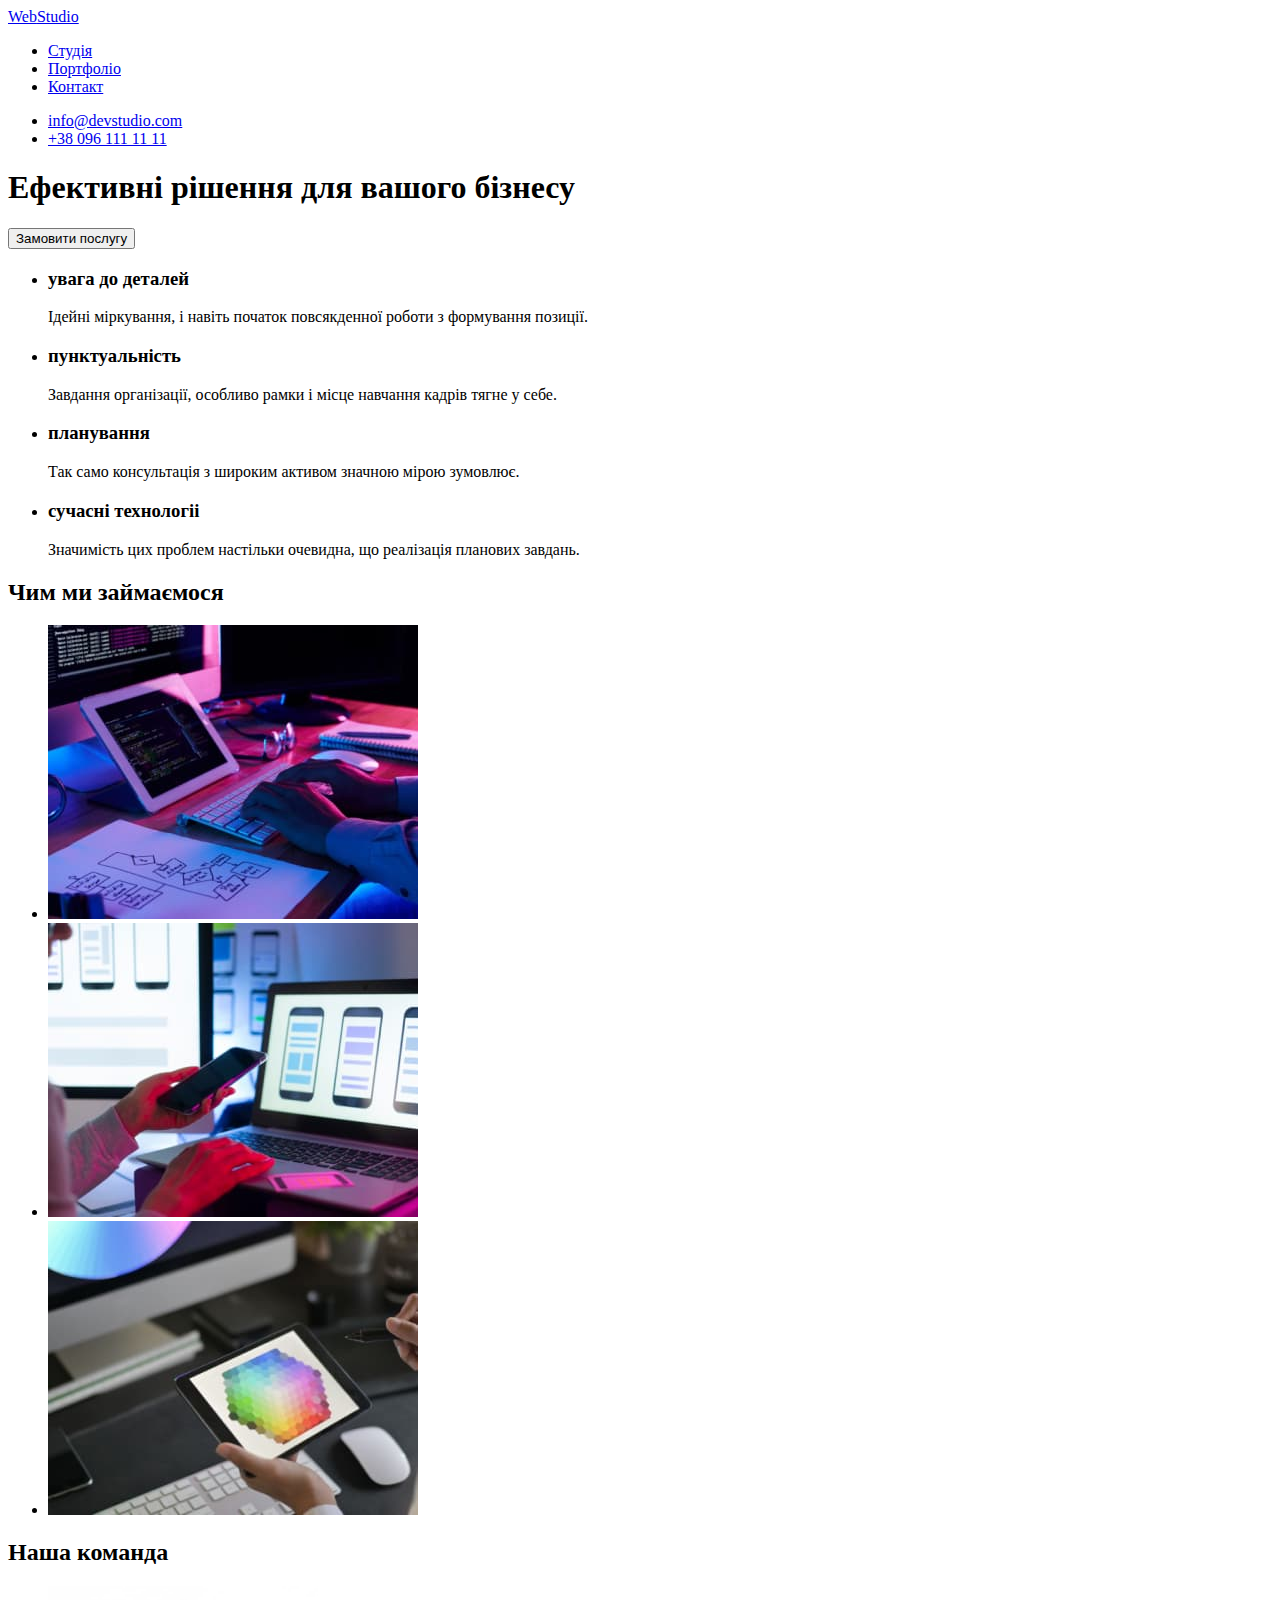
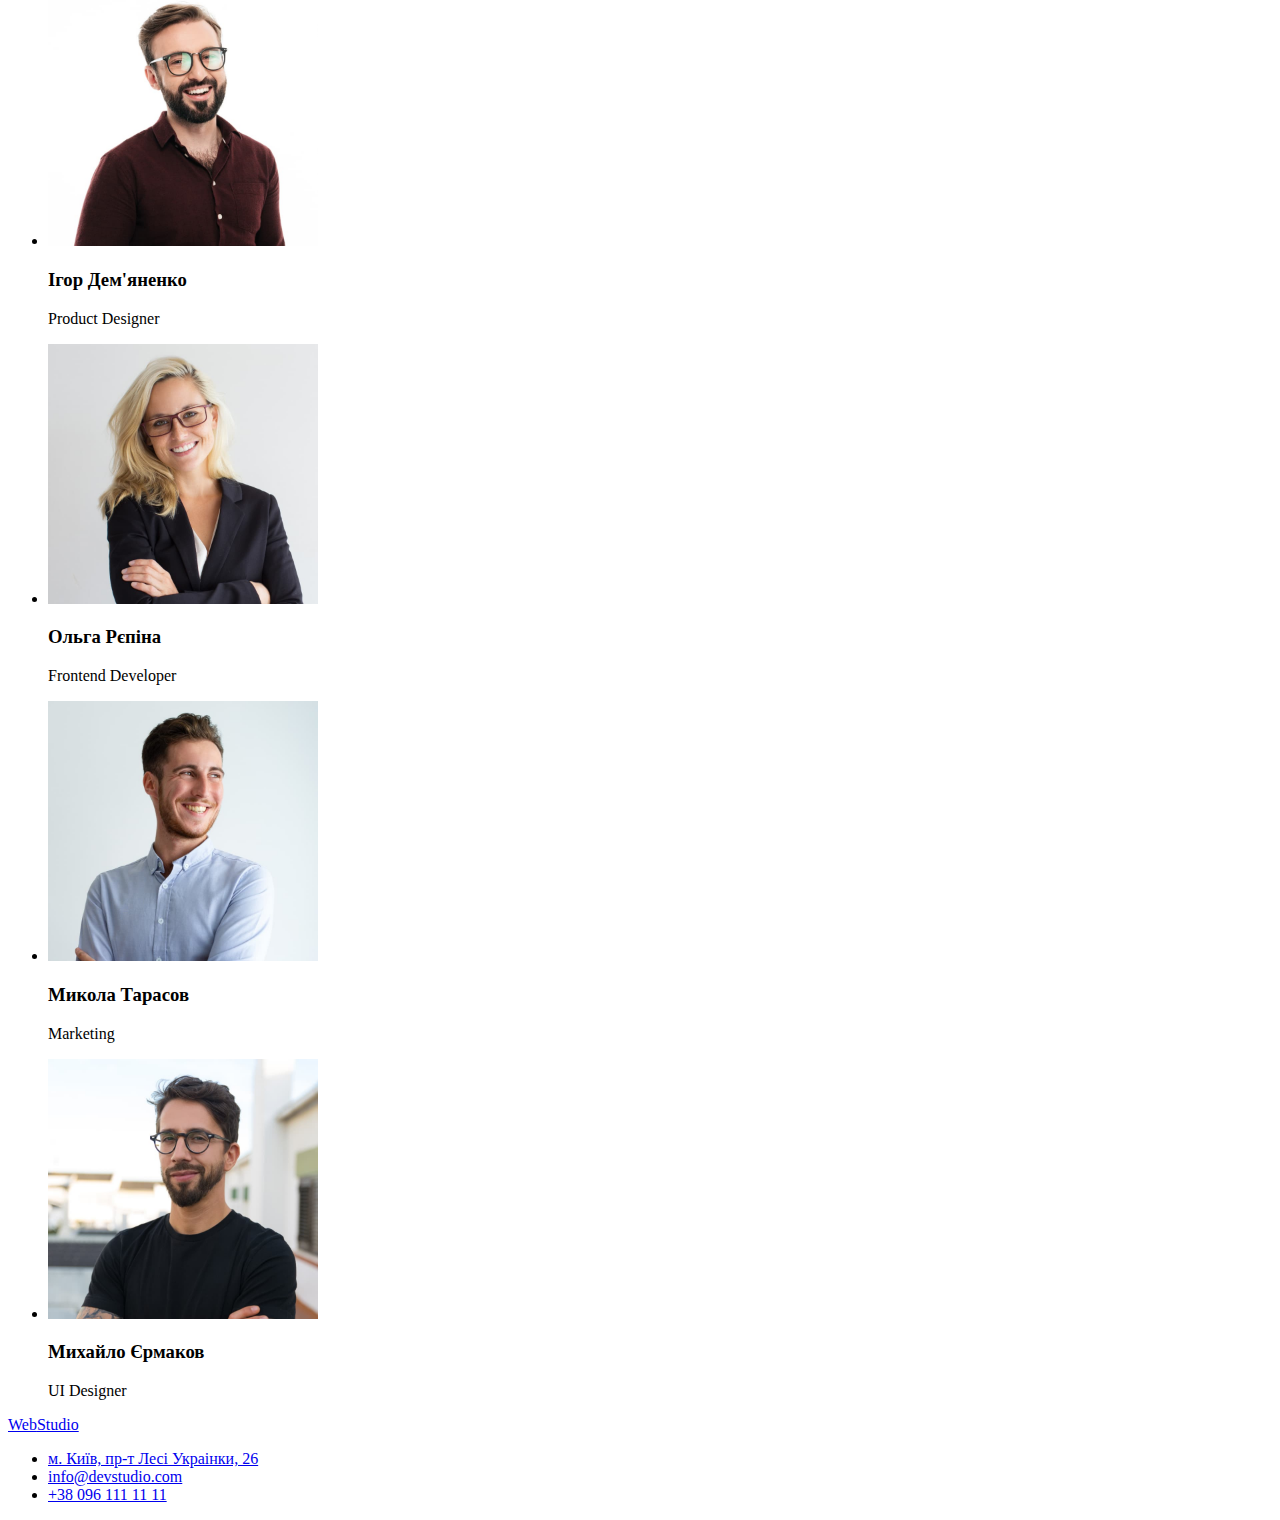
==== index.html @ da9bd57f "Створено сторінки" ====
<!DOCTYPE html>
<html lang="uk">
  <head>
    <meta charset="UTF-8" />
    <meta http-equiv="X-UA-Compatible" content="IE=edge" />
    <meta name="viewport" content="width=device-width, initial-scale=1.0" />
    <title>WebStudio</title>
    <link rel="stylesheet" href="./css/styles.css" />
    <link rel="preconnect" href="https://fonts.gstatic.com" crossorigin />
    <link
      href="https://fonts.googleapis.com/css2?family=Raleway:wght@700&family=Roboto:wght@400;500;700;900&display=swap"
      rel="stylesheet"
    />
  </head>
  <body>
    <header class="header">
      <nav class="nav">
        <a class="link-logo" href="./index.html"
          ><span class="logo-header">Web</span>Studio</a
        >

        <!-- Навігація на інші сторінки -->
        <ul class="site-nav">
          <li><a class="link" href="./index.htm">Студія</a></li>
          <li><a class="link" href="./portfolio.html">Портфоліо</a></li>
          <li><a class="link" href="#">Контакт</a></li>
        </ul>

        <ul class="address">
          <li>
            <a class="contact" href="mailto:info@devstudio.com"
              >info@devstudio.com</a
            >
          </li>
          <li>
            <a class="contact" href="tel:+380961111111">+38 096 111 11 11</a>
          </li>
        </ul>
      </nav>
    </header>

    <main>
      <section class="hero">
        <h1 class="hero-title">Ефективні рішення для вашого бізнесу</h1>
        <button type="button" class="button-primary">Замовити послугу</button>
      </section>

      <section class="subtitle-hero">
        <ul class="element-hero">
          <li>
            <h3 class="caption">увага до деталей</h3>
            <p class="text-hero">
              Ідейні міркування, і навіть початок повсякденної роботи з
              формування позиції.
            </p>
          </li>

          <li>
            <h3 class="caption">пунктуальність</h3>
            <p class="text-hero">
              Завдання організації, особливо рамки і місце навчання кадрів тягне
              у себе.
            </p>
          </li>

          <li>
            <h3 class="caption">планування</h3>
            <p class="text-hero">
              Так само консультація з широким активом значною мірою зумовлює.
            </p>
          </li>

          <li>
            <h3 class="caption">сучасні технологіі</h3>
            <p class="text-hero">
              Значимість цих проблем настільки очевидна, що реалізація планових
              завдань.
            </p>
          </li>
        </ul>
      </section>

      <section class="section-fuatures">
        <h2 class="section-tittle">Чим ми займаємося</h2>
        <ul class="fuature-box">
          <li>
            <img
              class="feature"
              src="./images/box1.jpg"
              alt="Робота за комютером"
              width="370"
            />
          </li>
          <li>
            <img
              class="feature"
              src="./images/box2.jpg"
              alt="Робота за допомогою телефону"
              width="370"
            />
          </li>
          <li>
            <img
              class="feature"
              src="./images/box3.jpg"
              alt="Робота на планшеті"
              width="370"
            />
          </li>
        </ul>
      </section>

      <section class="section-team">
        <h2 class="section-tittle">Наша команда</h2>
        <ul class="team-list">
          <li>
            <img
              class="team-img"
              src="./images/img1.jpg"
              alt="Усміхнений чоловік в окулярах"
              width="270"
            />
            <h3 class="team-name">Ігор Дем'яненко</h3>
            <p class="team-text">Product Designer</p>
          </li>

          <li>
            <img
              class="team-img"
              src="./images/img2.jpg"
              alt="Жінка в окулярах"
              width="270"
            />
            <h3 class="team-name">Ольга Рєпіна</h3>
            <p class="team-text">Frontend Developer</p>
          </li>

          <li>
            <img
              class="team-img"
              src="./images/img3.jpg"
              alt="Усміхнений чоловік"
              width="270"
            />
            <h3 class="team-name">Микола Тарасов</h3>
            <p class="team-text">Marketing</p>
          </li>

          <li>
            <img
              class="team-img"
              src="./images/img4.jpg"
              alt="Усміхнений чоловік в окулярах"
              width="270"
            />
            <h3 class="team-name">Михайло Єрмаков</h3>
            <p class="team-text">UI Designer</p>
          </li>
        </ul>
      </section>
    </main>

    <footer class="footer">
      <a class="logo" href="./index.html"
        ><span class="logo-footer">Web</span>Studio</a
      >

      <ul class="address">
        <li>
          <a
            class="contact-footer"
            href="https://goo.gl/maps/CPtrU1FHBa2aNyZL9"
            target=" _blank"
            rel="noopener noreferrer
                            nofollow"
            >м. Київ, пр-т Лесі Украінки, 26</a
          >
        </li>
        <li>
          <a class="contact-footer" href="mailto:info@devstudio.com"
            >info@devstudio.com</a
          >
        </li>
        <li>
          <a class="contact-footer" href="tel:+380961111111"
            >+38 096 111 11 11</a
          >
        </li>
      </ul>
    </footer>
  </body>
</html>
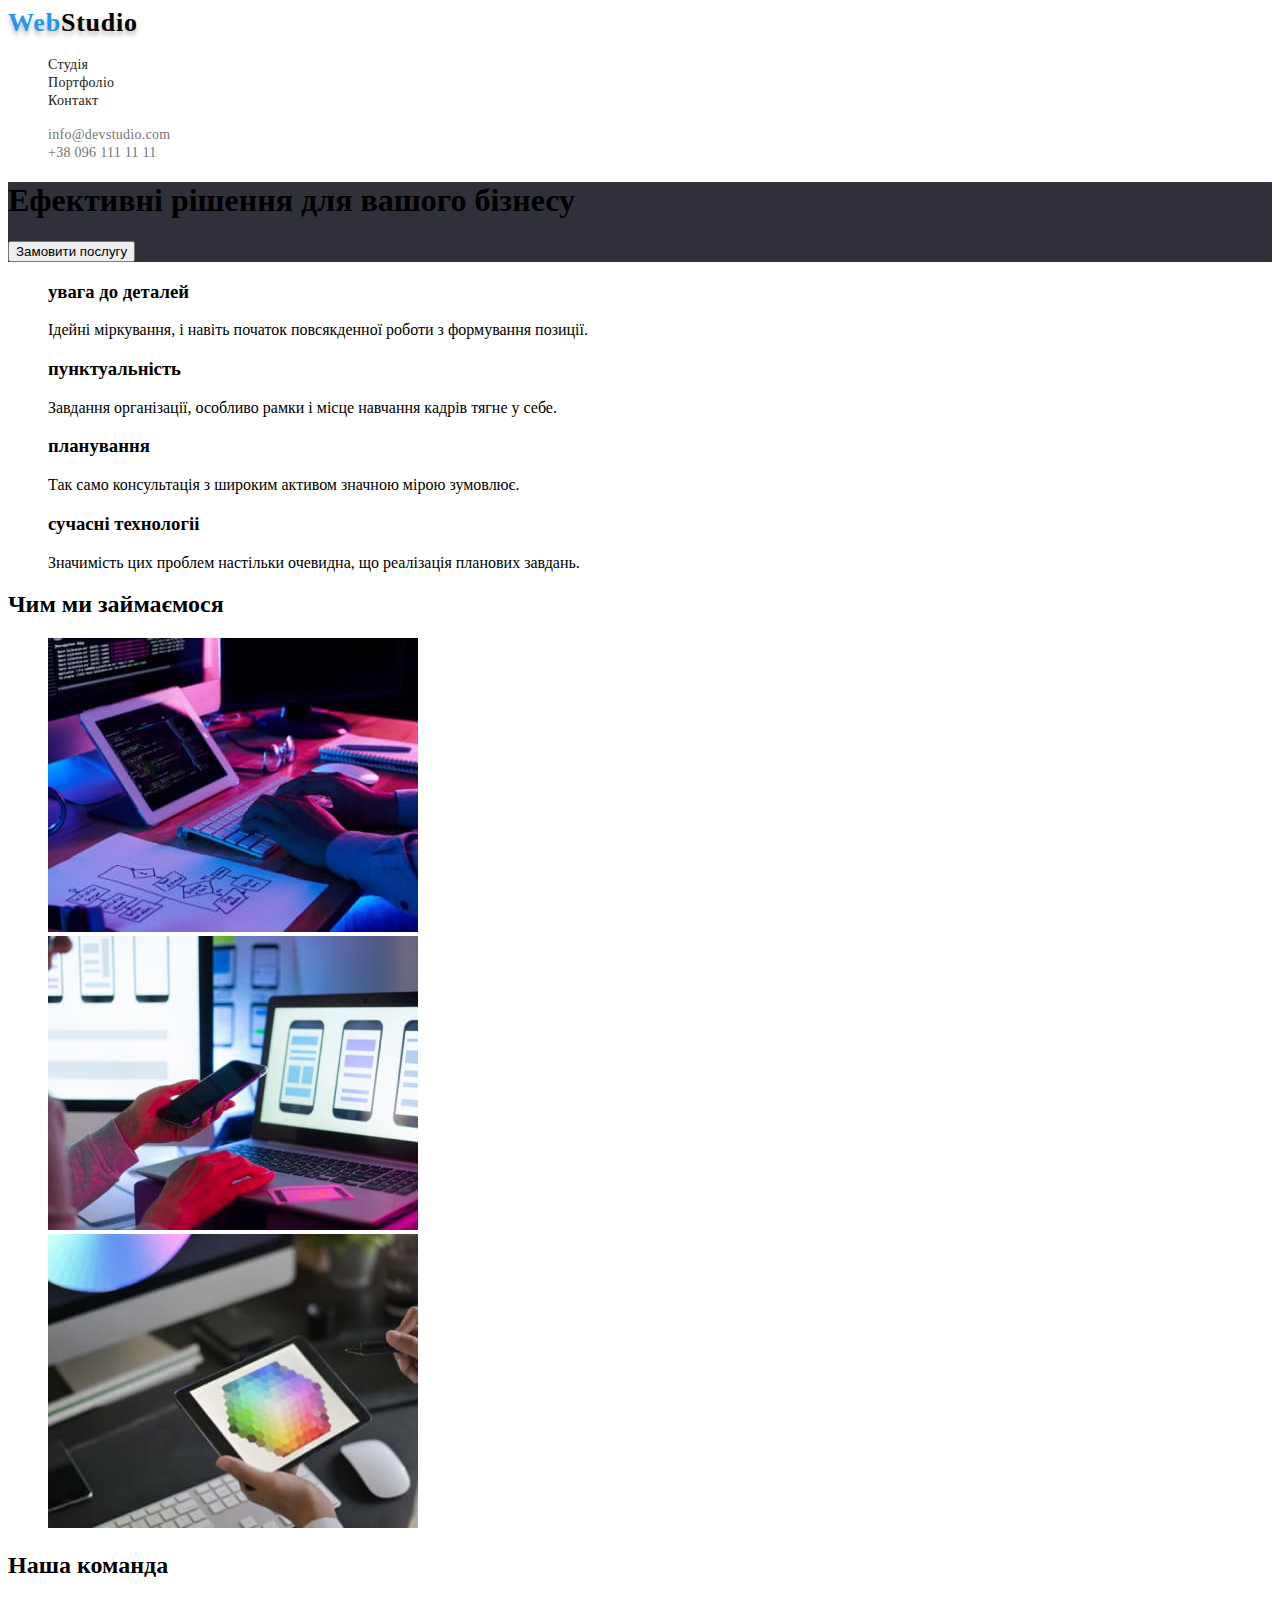
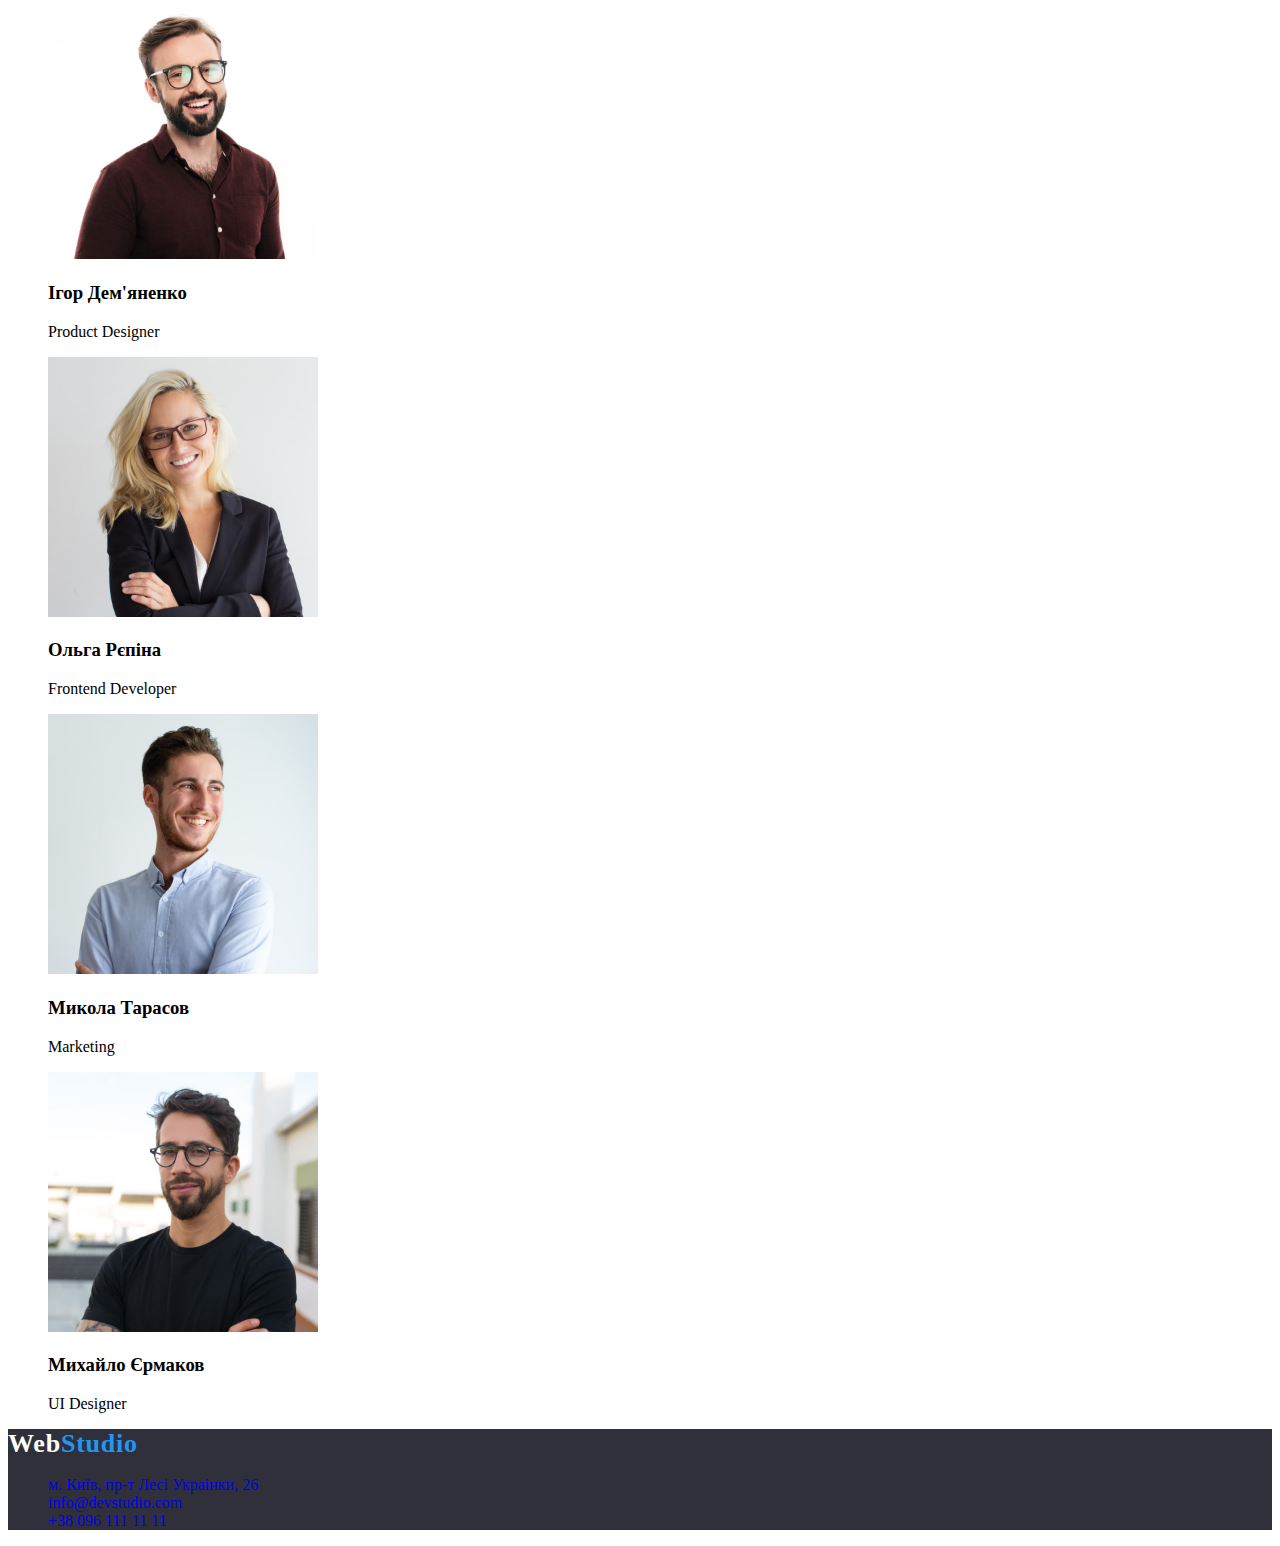
==== commit 6050d664: "Стилізація Header" ====
--- a/index.html
+++ b/index.html
@@ -13,7 +13,7 @@
     />
   </head>
   <body>
-    <header class="header">
+    <header>
       <nav class="nav">
         <a class="link-logo" href="./index.html"
           ><span class="logo-header">Web</span>Studio</a
--- a/css/styles.css
+++ b/css/styles.css
@@ -0,0 +1,119 @@
+:root {
+  --background-color-hero: #2F303A;
+  --background-color-first: #FFFFFF;
+  --background-color-second: #F5F5F5;
+  --background-color-third: #F5F4FA;
+  --color-borders: #ECECEC;
+  --color-brand: #2196F3;
+  --color-logo-second: #000000;
+  --color-primary: #212121;
+  --color-secondary:#757575;
+  --color-accent: #188CE8;
+  }
+
+body{
+    font-family: sans-serif 'Roboto';
+    --background-color-first: #FFFFFF;
+    
+}
+
+ul{
+    list-style: none;
+}
+a{
+    text-decoration: none;
+}
+
+
+.hero{
+    background-color: var(--background-color-hero);
+}
+
+/*Логотип*/
+/*Логотип header*/
+.link-logo,
+.logo-header{
+    color: var(--color-logo-second);
+    font-style: 'Raleway', sans-serif;
+    font-weight: 700;
+    font-size: 26px;
+    line-height: 1.19; 
+    letter-spacing: 0.03em;
+    text-shadow: 0 4px 4px rgba(0, 0, 0, 0.25);
+}
+
+.logo-header{
+    color: var(--color-brand);
+    font-style: 'Raleway', sans-serif;
+}
+
+.link-logo:hover,
+.link-logo:focus{
+    color: var(--color-accent);
+}
+
+
+/*Логотип footer*/
+
+.logo{
+    color:var(--color-brand);
+    font-style: 'Raleway', sans-serif;
+    font-weight: 700;
+    font-size: 26px;
+    line-height: 1.19;
+    letter-spacing: 0.03em;
+}
+.logo-footer{
+    color: var(--background-color-first);
+    font-style: 'Raleway', sans-serif;
+}
+
+/*питання не вирішене*/
+.logo:hover,
+.logo:focus{
+    color: var(--color-accent);
+}
+
+
+/*Навігація*/
+
+.link{
+    color: var(--color-primary);
+    font-weight: 500;
+    font-size: 14px;
+    line-height: 1.14;
+    letter-spacing: 0.02em;
+}
+
+.link:hover,
+.link:focus{
+    color: var(--color-accent);
+}
+
+.contact{
+    color: var(--color-secondary);
+    font-weight: 500;
+    font-size: 14px;
+    line-height: 1.14;
+    letter-spacing: 0.02em;
+}
+.contact:hover,
+.contact:focus{
+    color: var(--color-accent);
+}
+
+
+
+
+
+
+
+
+
+
+
+
+/*footer*/
+.footer{
+    background-color: var(--background-color-hero);
+}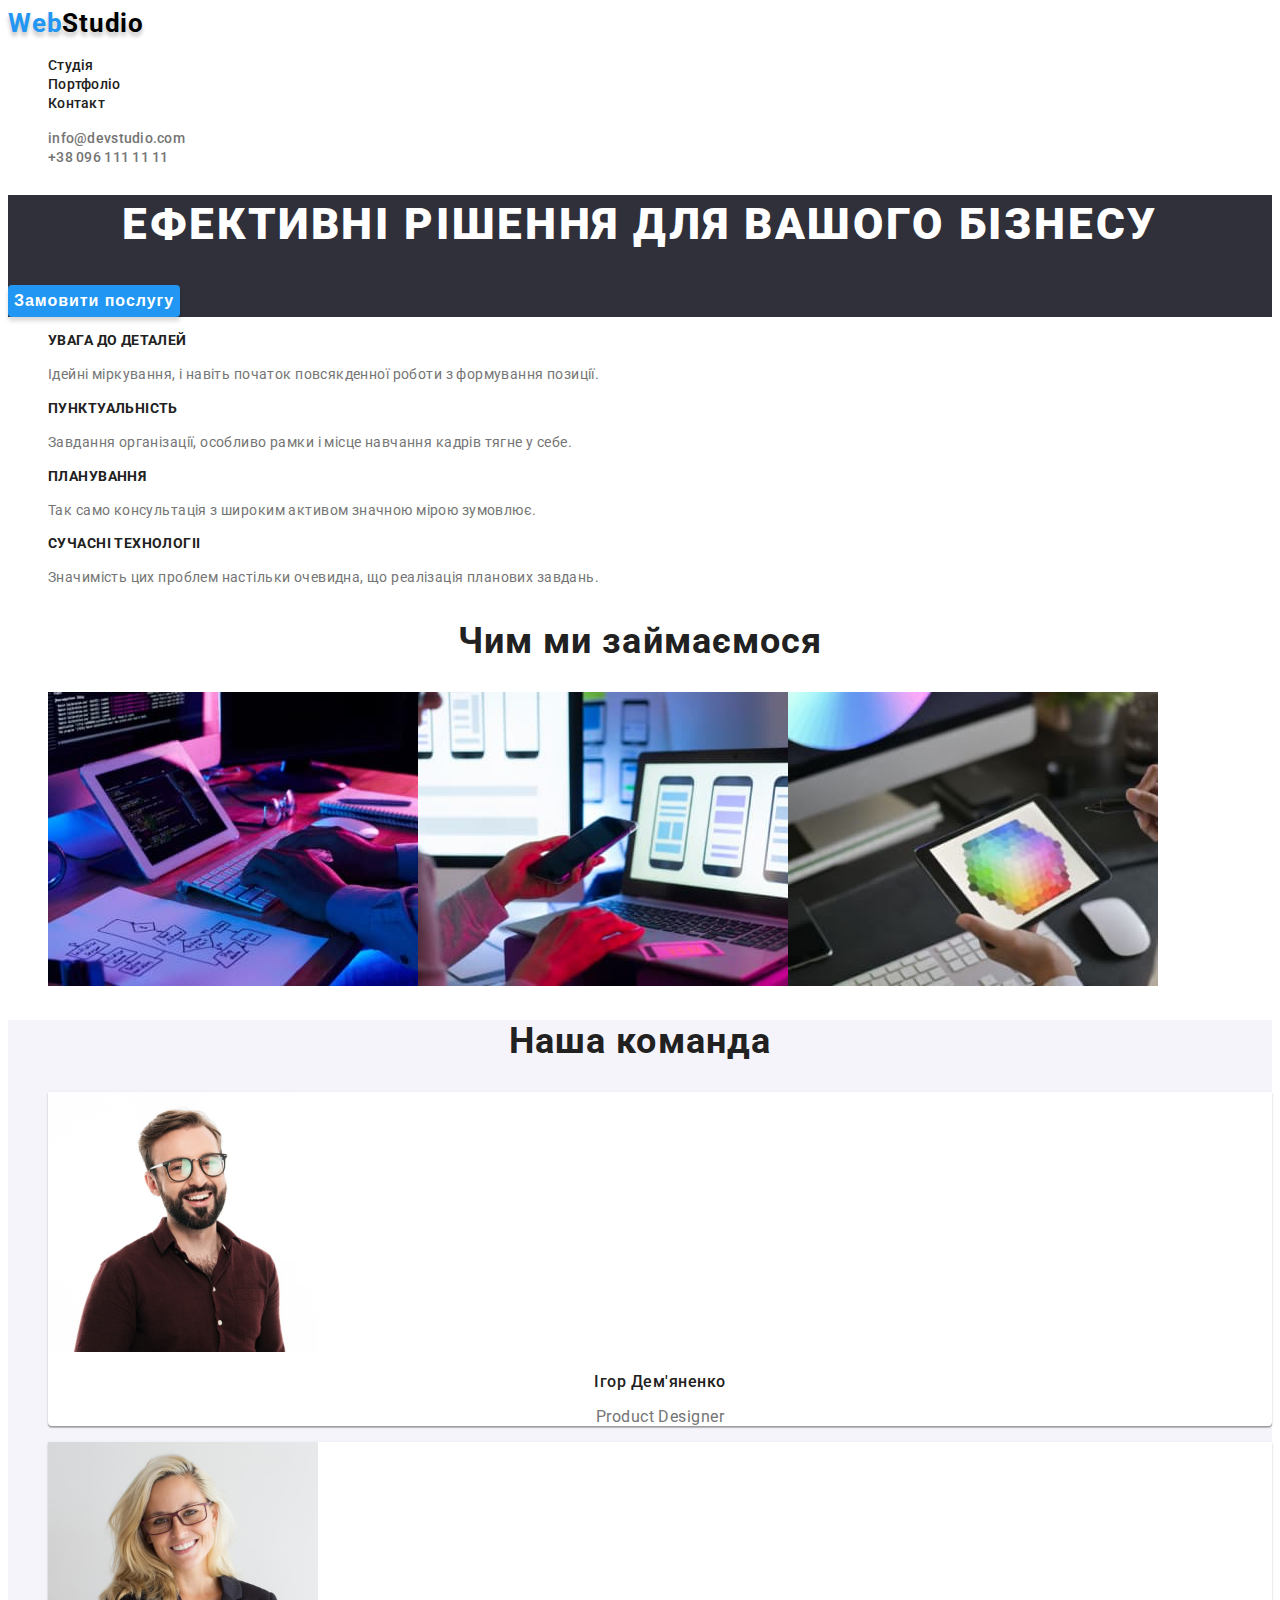
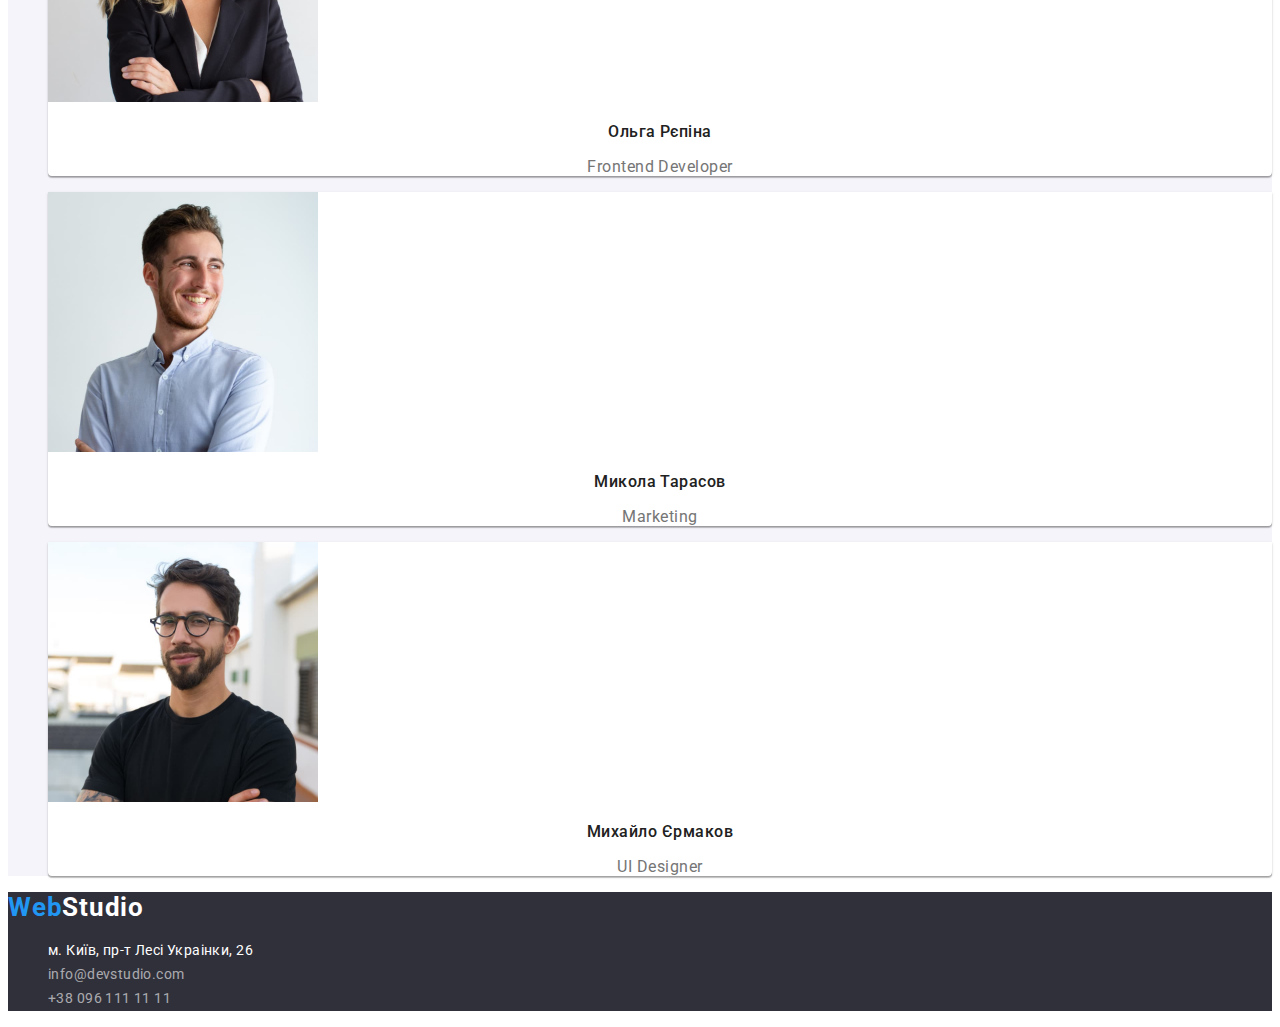
==== commit f81c9553: "CSS" ====
--- a/index.html
+++ b/index.html
@@ -112,6 +112,7 @@
 
       <section class="section-team">
         <h2 class="section-tittle">Наша команда</h2>
+        
         <ul class="team-list">
           <li>
             <img
@@ -168,7 +169,7 @@
       <ul class="address">
         <li>
           <a
-            class="contact-footer"
+            class="address-footer"
             href="https://goo.gl/maps/CPtrU1FHBa2aNyZL9"
             target=" _blank"
             rel="noopener noreferrer
--- a/css/styles.css
+++ b/css/styles.css
@@ -12,7 +12,7 @@
   }
 
 body{
-    font-family: sans-serif 'Roboto';
+    font-family: 'Roboto', sans-serif;
     --background-color-first: #FFFFFF;
     
 }
@@ -25,9 +25,6 @@
 }
 
 
-.hero{
-    background-color: var(--background-color-hero);
-}
 
 /*Логотип*/
 /*Логотип header*/
@@ -56,7 +53,7 @@
 /*Логотип footer*/
 
 .logo{
-    color:var(--color-brand);
+    color:var(--background-color-first);
     font-style: 'Raleway', sans-serif;
     font-weight: 700;
     font-size: 26px;
@@ -64,11 +61,11 @@
     letter-spacing: 0.03em;
 }
 .logo-footer{
-    color: var(--background-color-first);
-    font-style: 'Raleway', sans-serif;
-}
-
-/*питання не вирішене*/
+    color: var(--color-brand);
+    font-style: 'Raleway', sans-serif;
+}
+
+
 .logo:hover,
 .logo:focus{
     color: var(--color-accent);
@@ -102,13 +99,127 @@
     color: var(--color-accent);
 }
 
-
-
-
-
-
-
-
+/*секція Hero*/
+.hero{
+    background-color: var(--background-color-hero);
+}
+
+.hero-title{
+    color: var(--background-color-first);
+    font-weight: 900;
+    font-size: 44px;
+    line-height: 1.36;
+    text-align: Center;
+    letter-spacing: 0.06em;
+    text-transform: uppercase;
+}
+
+/*кнопки*/
+.button-primary{
+    color: var(--background-color-first);
+    background-color: var(--color-brand);
+    border-radius: 4px;
+    border-style: none;
+    box-shadow: 0px 4px 4px 0px #00000026;
+    font-weight: 700;
+    font-size: 16px;
+    line-height: 1.88;
+    text-align: Center;
+    letter-spacing: 0.06em;
+}
+
+.button-primary:hover,
+.button-primary:focus{
+    color: var(--color-logo-second);
+    background-color: var(--color-accent);
+}
+
+
+.button-secondary{
+        color: var(--color-primary);
+        background-color: var(--background-color-third);
+        border-radius: 4px;
+        border-style: none;
+        font-weight: 500;
+        font-size: 16px;
+        line-height: 1.62;
+        text-align: Center;
+        letter-spacing: 0.03em;
+    }
+
+.button-secondary:hover,
+.button-secondary:focus{
+    color: var(--background-color-first);
+    background-color: var(--color-accent);
+}
+
+/*секція subtitle-hero */
+
+.caption{
+    color: var(--color-primary);
+    font-weight: 700;
+    font-size: 14px;
+    line-height: 1.14;
+    text-align: left;
+    letter-spacing: 0.03em;
+    text-transform: uppercase;
+}
+
+.text-hero{
+    color: var(--color-secondary);
+    font-weight: 400;
+    font-size: 14px;
+    line-height: 1.71;
+    text-align: left;
+    letter-spacing: 0.03em;
+}
+
+
+.section-tittle{
+    color: var(--color-primary);
+    font-weight: 700;
+    font-size: 36px;
+    line-height: 1.17;
+    text-align: center;
+    letter-spacing: 0.03em;
+}
+
+/*секція section-fuatures Чим ми займайємося*/
+
+.fuature-box{
+    display: flex;
+}
+
+/*секція section-team Наша команда*/
+.section-team{
+    background-color: var(--background-color-third);
+}
+
+.section-team li{
+    background-color: var(--background-color-first);
+    box-shadow: 0px 1px 3px rgba(0, 0, 0, 0.12), 0px 1px 1px rgba(0, 0, 0, 0.14), 0px 2px 1px rgba(0, 0, 0, 0.2);
+    border-radius: 0px 0px 4px 4px;
+}
+
+.team-img{
+    
+}
+.team-name{
+    color: var(--color-primary);
+    font-weight: 500;
+    font-size: 16px;
+    line-height: 1.19;
+    text-align: center;
+    letter-spacing: 0.03em;
+}
+.team-text{
+    color: var(--color-secondary);
+    font-weight: 400;
+    font-size: 16px;
+    line-height: 1.19;
+    text-align: center;
+    letter-spacing: 0.03em;
+}
 
 
 
@@ -116,4 +227,60 @@
 /*footer*/
 .footer{
     background-color: var(--background-color-hero);
-}+}
+.address-footer{
+    color: var(--background-color-first);
+    font-weight: 400;
+    font-size: 14px;
+    line-height: 1.71;
+    letter-spacing: 0.03em;
+}
+
+.contact-footer{
+    font-weight: 400;
+    font-size: 14px;
+    line-height: 1.71;
+    letter-spacing: 0.03em;
+    color: rgba(255, 255, 255, 0.6);
+}
+
+
+.address-footer:hover,
+.address-footer:focus{
+    color: var(--color-accent);
+}
+
+.contact-footer:hover,
+.acontact-footer:focus{
+    color: var(--color-accent);
+}
+
+.list-project li{
+    border: 1px solid #EEEEEE
+}
+
+.list-project-subtitle {
+    color: var(--color-primary);
+    font-weight: 700;
+    font-size: 18px;
+    line-height: 2;
+    letter-spacing: 0.06em;
+}
+.list-project-subtitle:hover,
+.list-project-subtitle:focus{
+    color: var(--color-accent);
+}
+
+.text-project{
+    color: var(--color-secondary);
+    font-weight: 400;
+    font-size: 16px;
+    line-height: 1.88;
+    letter-spacing: 0.03em;
+}
+
+.text-project:hover,
+.text-project:focus{
+    color: var(--color-accent);
+}
+
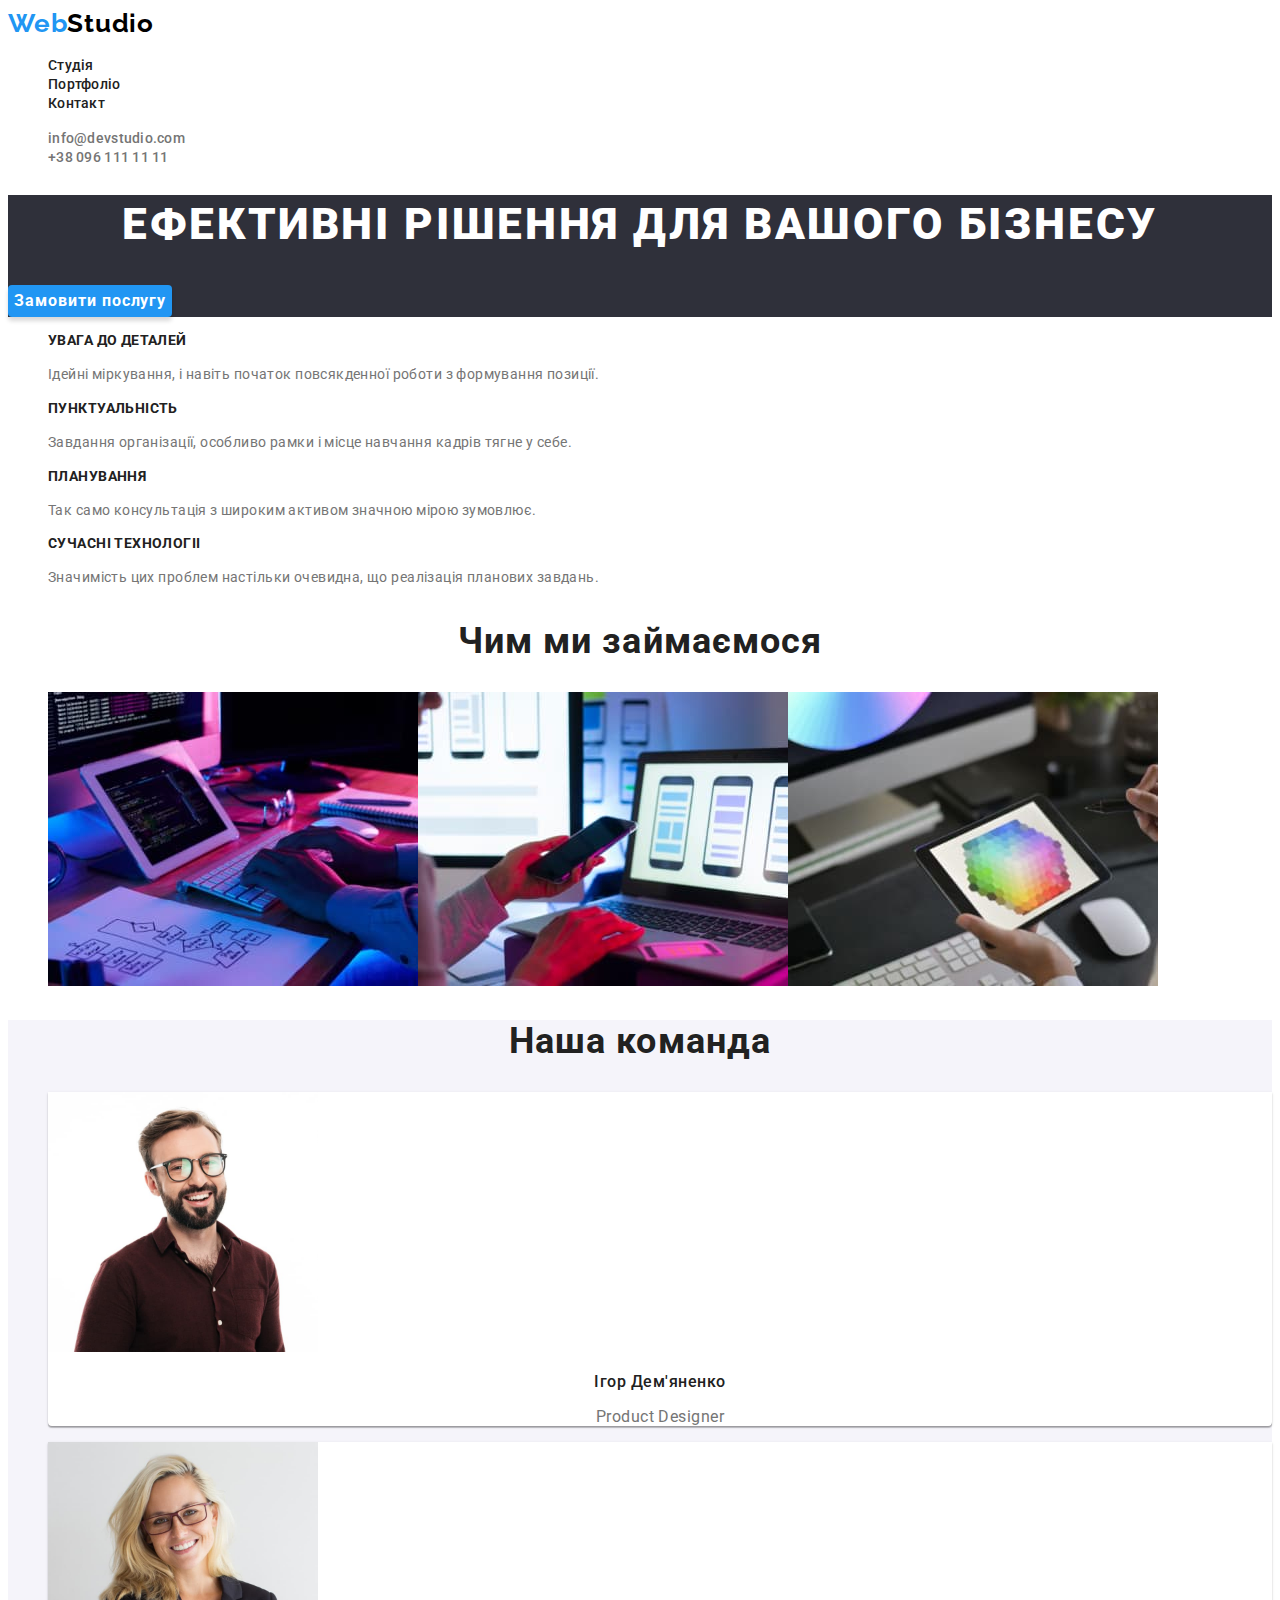
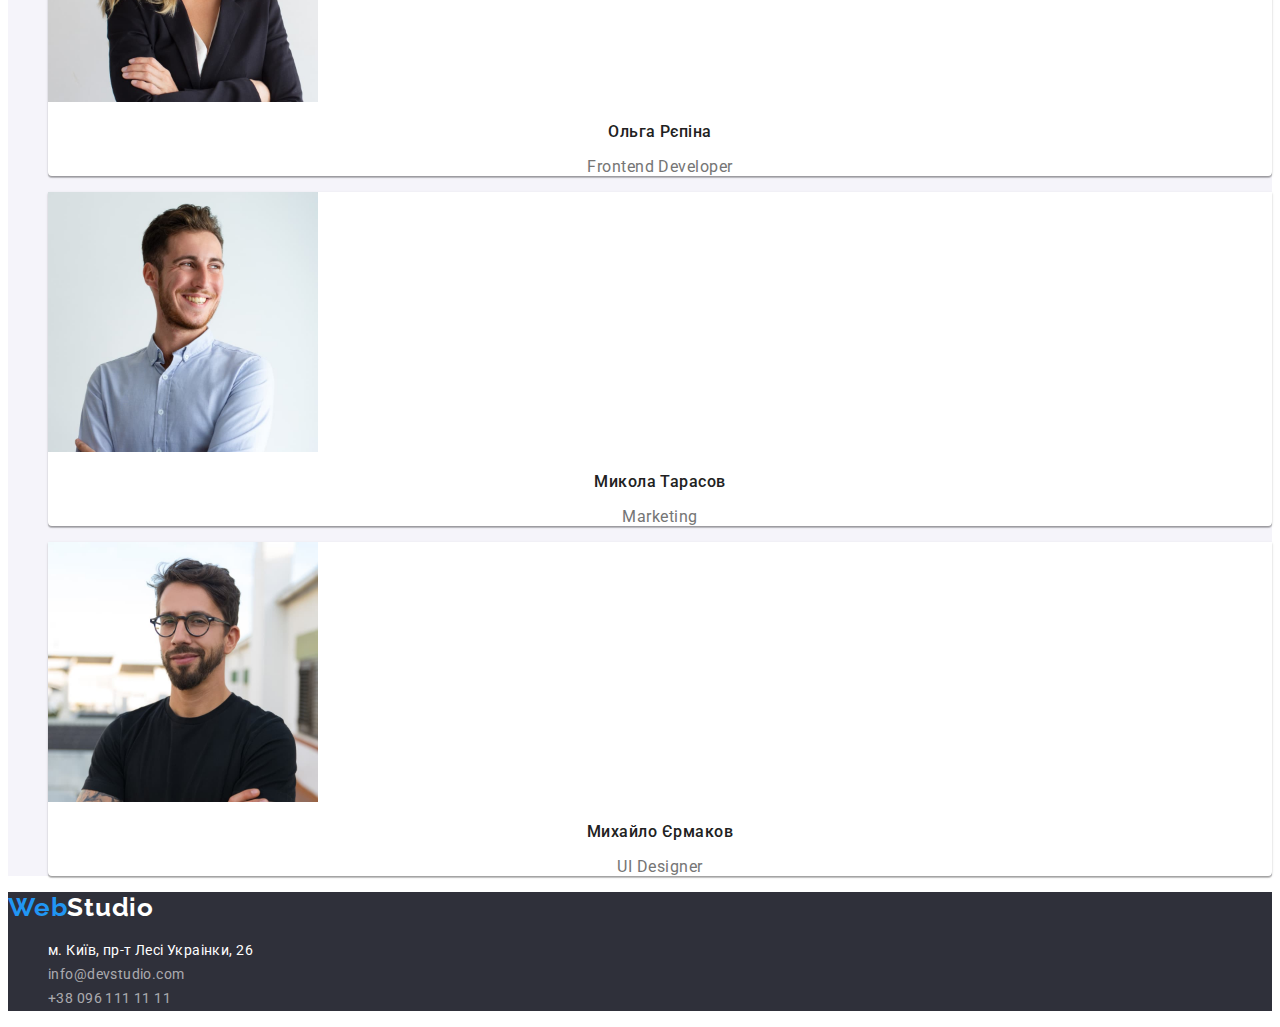
==== commit 5ceddf95: "Доопрацювання" ====
--- a/index.html
+++ b/index.html
@@ -25,18 +25,17 @@
           <li><a class="link" href="./portfolio.html">Портфоліо</a></li>
           <li><a class="link" href="#">Контакт</a></li>
         </ul>
-
-        <ul class="address">
-          <li>
-            <a class="contact" href="mailto:info@devstudio.com"
-              >info@devstudio.com</a
-            >
-          </li>
-          <li>
-            <a class="contact" href="tel:+380961111111">+38 096 111 11 11</a>
-          </li>
-        </ul>
       </nav>
+      <ul class="address">
+        <li>
+          <a class="contact" href="mailto:info@devstudio.com"
+            >info@devstudio.com</a
+          >
+        </li>
+        <li>
+          <a class="contact" href="tel:+380961111111">+38 096 111 11 11</a>
+        </li>
+      </ul>
     </header>
 
     <main>
@@ -112,7 +111,7 @@
 
       <section class="section-team">
         <h2 class="section-tittle">Наша команда</h2>
-        
+
         <ul class="team-list">
           <li>
             <img
--- a/css/styles.css
+++ b/css/styles.css
@@ -8,12 +8,14 @@
   --color-logo-second: #000000;
   --color-primary: #212121;
   --color-secondary:#757575;
-  --color-accent: #188CE8;
+  
   }
 
 body{
+    color: var(--color-primary);
     font-family: 'Roboto', sans-serif;
-    --background-color-first: #FFFFFF;
+    background-color: var(--background-color-first);
+    
     
 }
 
@@ -31,30 +33,33 @@
 .link-logo,
 .logo-header{
     color: var(--color-logo-second);
-    font-style: 'Raleway', sans-serif;
+    font-family: 'Raleway', sans-serif;
     font-weight: 700;
     font-size: 26px;
     line-height: 1.19; 
     letter-spacing: 0.03em;
-    text-shadow: 0 4px 4px rgba(0, 0, 0, 0.25);
+    
 }
 
 .logo-header{
     color: var(--color-brand);
-    font-style: 'Raleway', sans-serif;
+    font-family: 'Raleway', sans-serif;
 }
 
 .link-logo:hover,
 .link-logo:focus{
-    color: var(--color-accent);
-}
-
+    color: var(--color-logo-second);
+}
+.logo-header:hover,
+.logo-header:focus {
+    color: var(--color-brand);
+}
 
 /*Логотип footer*/
 
 .logo{
     color:var(--background-color-first);
-    font-style: 'Raleway', sans-serif;
+    font-family: 'Raleway', sans-serif;
     font-weight: 700;
     font-size: 26px;
     line-height: 1.19;
@@ -62,14 +67,20 @@
 }
 .logo-footer{
     color: var(--color-brand);
-    font-style: 'Raleway', sans-serif;
-}
+    font-family: 'Raleway', sans-serif;
+}
+
 
 
 .logo:hover,
 .logo:focus{
-    color: var(--color-accent);
-}
+    color: var(--background-color-first);
+}
+.logo-footer:hover,
+.logo-footer:focus{
+    color: var(--color-brand);
+}
+
 
 
 /*Навігація*/
@@ -82,9 +93,11 @@
     letter-spacing: 0.02em;
 }
 
+
+
 .link:hover,
 .link:focus{
-    color: var(--color-accent);
+    color: var(--color-brand);
 }
 
 .contact{
@@ -96,7 +109,7 @@
 }
 .contact:hover,
 .contact:focus{
-    color: var(--color-accent);
+    color: var(--color-brand);
 }
 
 /*секція Hero*/
@@ -116,6 +129,7 @@
 
 /*кнопки*/
 .button-primary{
+    font-family: 'Roboto', sans-serif;
     color: var(--background-color-first);
     background-color: var(--color-brand);
     border-radius: 4px;
@@ -126,17 +140,18 @@
     line-height: 1.88;
     text-align: Center;
     letter-spacing: 0.06em;
+    cursor: pointer;
+    
 }
 
 .button-primary:hover,
 .button-primary:focus{
-    color: var(--color-logo-second);
-    background-color: var(--color-accent);
+    background-color: var(--color-brand);
 }
 
 
 .button-secondary{
-        color: var(--color-primary);
+        font-family: 'Roboto', sans-serif;
         background-color: var(--background-color-third);
         border-radius: 4px;
         border-style: none;
@@ -145,12 +160,13 @@
         line-height: 1.62;
         text-align: Center;
         letter-spacing: 0.03em;
+        cursor: pointer;
     }
 
 .button-secondary:hover,
 .button-secondary:focus{
     color: var(--background-color-first);
-    background-color: var(--color-accent);
+    background-color: var(--color-brand);
 }
 
 /*секція subtitle-hero */
@@ -167,7 +183,6 @@
 
 .text-hero{
     color: var(--color-secondary);
-    font-weight: 400;
     font-size: 14px;
     line-height: 1.71;
     text-align: left;
@@ -176,7 +191,6 @@
 
 
 .section-tittle{
-    color: var(--color-primary);
     font-weight: 700;
     font-size: 36px;
     line-height: 1.17;
@@ -201,11 +215,7 @@
     border-radius: 0px 0px 4px 4px;
 }
 
-.team-img{
-    
-}
 .team-name{
-    color: var(--color-primary);
     font-weight: 500;
     font-size: 16px;
     line-height: 1.19;
@@ -214,7 +224,6 @@
 }
 .team-text{
     color: var(--color-secondary);
-    font-weight: 400;
     font-size: 16px;
     line-height: 1.19;
     text-align: center;
@@ -230,14 +239,12 @@
 }
 .address-footer{
     color: var(--background-color-first);
-    font-weight: 400;
     font-size: 14px;
     line-height: 1.71;
     letter-spacing: 0.03em;
 }
 
 .contact-footer{
-    font-weight: 400;
     font-size: 14px;
     line-height: 1.71;
     letter-spacing: 0.03em;
@@ -247,12 +254,20 @@
 
 .address-footer:hover,
 .address-footer:focus{
-    color: var(--color-accent);
+    color: var(--color-brand);
 }
 
 .contact-footer:hover,
 .acontact-footer:focus{
-    color: var(--color-accent);
+    color: var(--color-brand);
+}
+
+
+
+/*портфоліо проєкти*/
+
+.visually-hidden{
+    visibility: hidden;
 }
 
 .list-project li{
@@ -266,21 +281,21 @@
     line-height: 2;
     letter-spacing: 0.06em;
 }
-.list-project-subtitle:hover,
-.list-project-subtitle:focus{
-    color: var(--color-accent);
-}
+
 
 .text-project{
     color: var(--color-secondary);
-    font-weight: 400;
     font-size: 16px;
     line-height: 1.88;
     letter-spacing: 0.03em;
 }
+.list-project-subtitle:hover,
+.list-project-subtitle:focus {
+    color: var(--color-primary);
+}
 
 .text-project:hover,
-.text-project:focus{
-    color: var(--color-accent);
-}
-
+.text-project:focus {
+    color: var(--color-secondary);
+}
+
